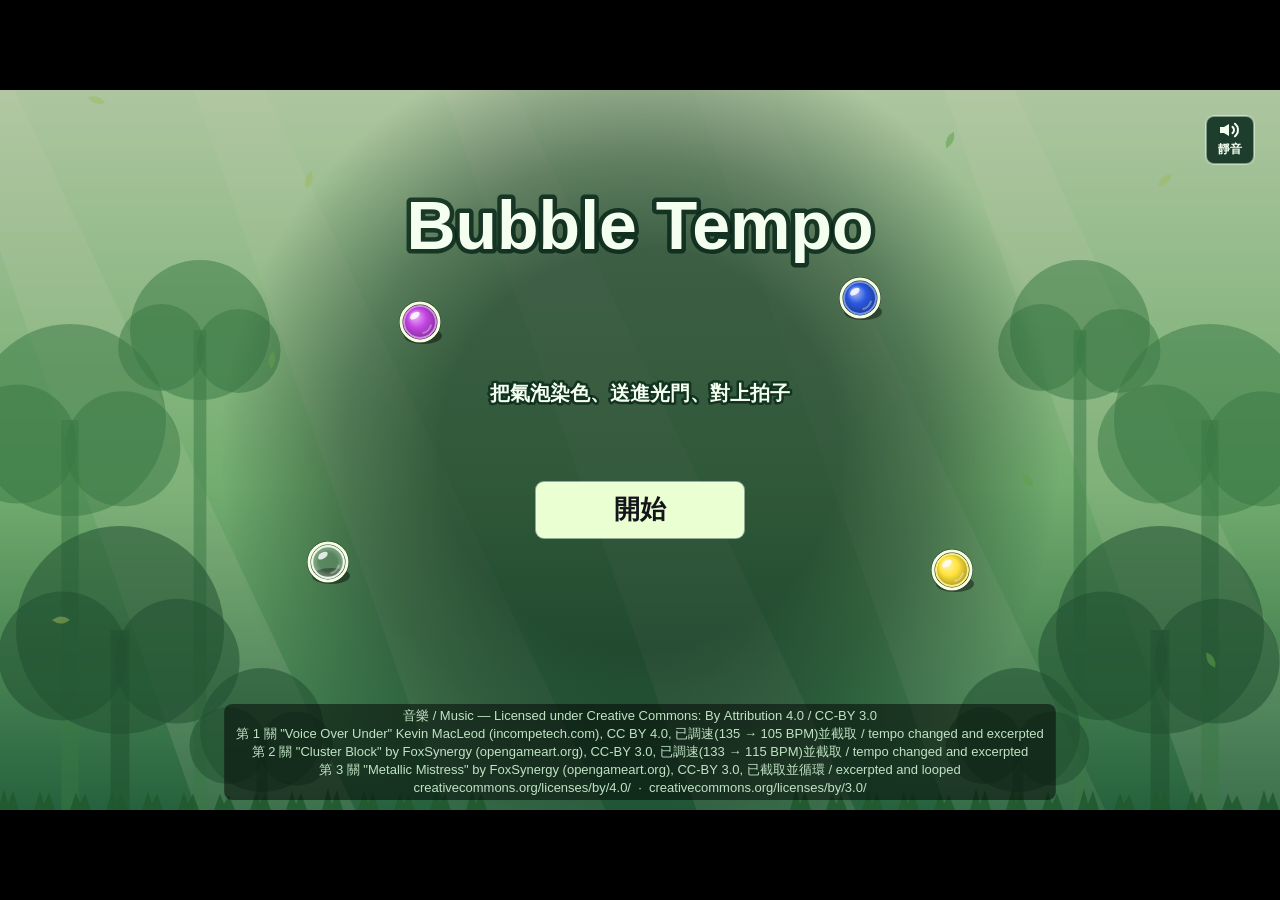
==== release/game/index.html @ 1f077613 "[feat] [Bubble Tempo] [手機版] 1.手機版放大內圈、氣泡、地板與光門標示 2.手機版加大手指抓取範圍 3.手機版HUD放大並移到畫面兩側 4.手機兩側改為背景向外延伸 5.規格" ====
<!DOCTYPE html>
<html lang="zh-Hant">
<head>
<meta charset="utf-8">
<title>Bubble Tempo</title>
<link rel="stylesheet" href="style.css">
</head>
<body>
<div id="stage">
  <canvas id="game"></canvas>
</div>
<!-- pvd-loader -->
<div id="pvd-load" style="position:fixed;inset:0;z-index:9;display:flex;flex-direction:column;align-items:center;justify-content:center;gap:14px;background:#111;color:#e8e8ee;font:600 15px/1.4 system-ui,'Microsoft JhengHei',sans-serif">
<div style="width:min(320px,60vw);height:10px;border-radius:5px;background:#2a2a33;overflow:hidden"><div id="pvd-load-bar" style="width:0;height:100%;border-radius:5px;background:#e8e8ee;transition:width .15s"></div></div>
<div id="pvd-load-text">載入中 0%</div>
</div>
<script>
// 載入進度條(由 game-studio-lab 發布流程產生, 改了遊戲檔要重新產生): FILES = [路徑, 未壓縮位元組]
(function () {
  var FILES = [["art/art.js", 116896], ["audio/sound.js", 5966056], ["game.js", 344598], ["touch.js", 19763]];
  var total = 0, got = [], last = -1, i;
  for (i = 0; i < FILES.length; i++) { total += FILES[i][1]; got.push(0); }
  function post(msg) { try { if (window.parent && window.parent !== window) window.parent.postMessage(msg, location.origin); } catch (e) { /* file:// 開啟時略過 */ } }
  function show() {
    var n = 0; for (var k = 0; k < got.length; k++) n += got[k];
    var p = total ? Math.min(1, n / total) : 1, pct = Math.floor(p * 100);
    if (pct === last) return;
    last = pct;
    document.getElementById('pvd-load-bar').style.width = pct + '%';
    document.getElementById('pvd-load-text').textContent = '載入中 ' + pct + '%';
    post({ type: 'pvd:progress', progress: p });
  }
  function done() {
    got = FILES.map(function (f) { return f[1]; }); show();
    var el = document.getElementById('pvd-load'); if (el) el.parentNode.removeChild(el);
    post({ type: 'pvd:loaded' });
  }
  // 退回做法: 逐個插入 <script src>, 一個載完才載下一個(保持執行順序)
  function byTags(from) {
    if (from >= FILES.length) return done();
    var s = document.createElement('script');
    s.src = FILES[from][0];
    s.onload = s.onerror = function () { got[from] = FILES[from][1]; show(); byTags(from + 1); };
    document.body.appendChild(s);
  }
  function fetchOne(f, k) {
    return fetch(f[0]).then(function (r) {
      if (!r.ok) throw new Error(f[0] + ' ' + r.status);
      if (!r.body || !r.body.getReader) return r.text();
      var rd = r.body.getReader(), parts = [], n = 0;
      function pump() {
        return rd.read().then(function (x) {
          if (x.done) return new Blob(parts).text();
          parts.push(x.value); n += x.value.length; got[k] = Math.min(n, f[1]); show();
          return pump();
        });
      }
      return pump();
    });
  }
  show();
  if (location.protocol === 'file:' || !window.fetch || !window.Blob || !Blob.prototype.text) return byTags(0);
  Promise.all(FILES.map(fetchOne)).then(function (codes) {
    for (var k = 0; k < codes.length; k++) {
      var s = document.createElement('script');
      s.text = codes[k] + '\n//# sourceURL=' + FILES[k][0];
      document.body.appendChild(s);   // 插入即執行, 照 FILES 順序
    }
    done();
  }, function () { got = FILES.map(function () { return 0; }); last = -1; byTags(0); });
})();
</script>
<!-- /pvd-loader -->
</body>
</html>
---- release/game/style.css ----
html, body {
  margin: 0;
  padding: 0;
  background: #000;
  height: 100%;
  overflow: hidden;
}
/* 容器 = 整個視窗(或網站 iframe); 畫布 CSS 尺寸由 game.js 的 fitCanvas 依容器算最大等比尺寸, 這裡只負責置中與黑邊 */
#stage {
  position: fixed;
  left: 0;
  top: 0;
  right: 0;
  bottom: 0;
  display: flex;
  align-items: center;
  justify-content: center;
  background: #000;
}
#game {
  display: block;
  flex: none;
  cursor: default;
  image-rendering: -webkit-optimize-contrast;
}
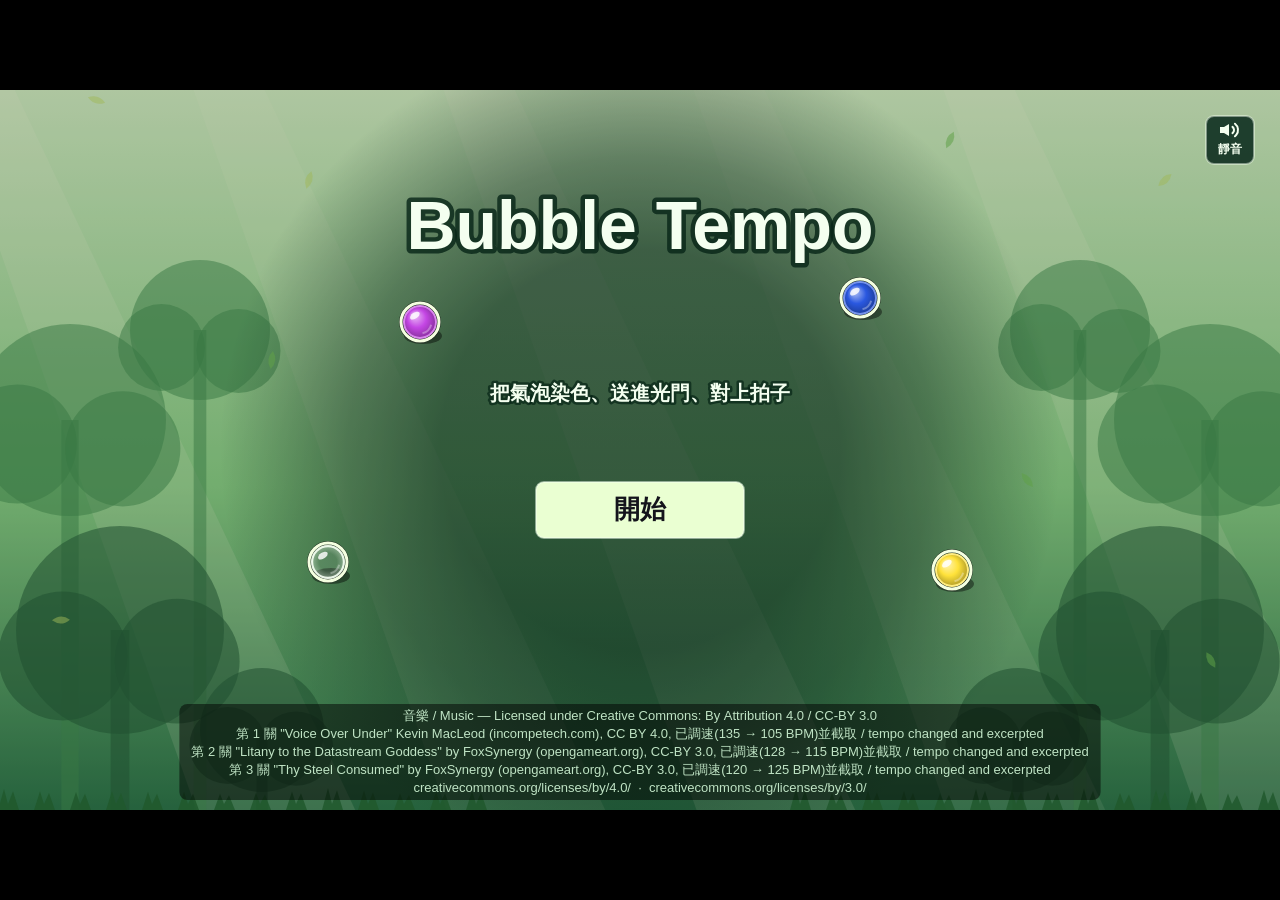
==== commit 039c60e2: "[feat] [Bubble Tempo] [打磨] 1.第2關換曲為Litany to the Datastream Goddess 2.第3關換曲為Thy Steel Consumed, 播完一輪" ====
--- a/release/game/index.html
+++ b/release/game/index.html
@@ -17,7 +17,7 @@
 <script>
 // 載入進度條(由 game-studio-lab 發布流程產生, 改了遊戲檔要重新產生): FILES = [路徑, 未壓縮位元組]
 (function () {
-  var FILES = [["art/art.js", 116896], ["audio/sound.js", 5966056], ["game.js", 344598], ["touch.js", 19763]];
+  var FILES = [["art/art.js", 123846], ["audio/sound.js", 5955589], ["game.js", 346117], ["touch.js", 20279]];
   var total = 0, got = [], last = -1, i;
   for (i = 0; i < FILES.length; i++) { total += FILES[i][1]; got.push(0); }
   function post(msg) { try { if (window.parent && window.parent !== window) window.parent.postMessage(msg, location.origin); } catch (e) { /* file:// 開啟時略過 */ } }
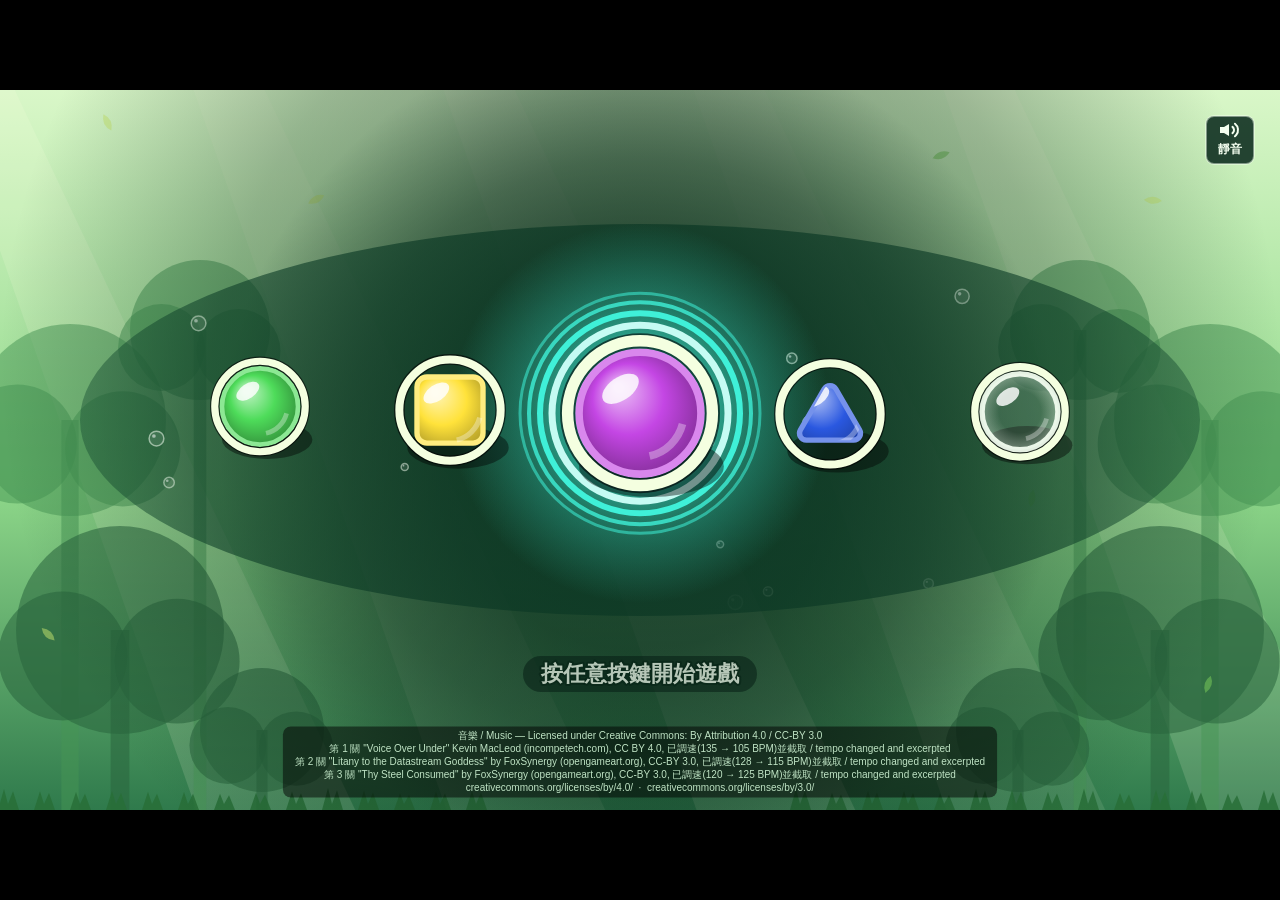
==== commit 822955a5: "[feat] [WebGame_BubbleCatcher] 產出發布用遊戲與素材方案 Co-Authored-By: Claude Opus 5.5 <noreply@anthropic.com>" ====
--- a/release/game/index.html
+++ b/release/game/index.html
@@ -2,7 +2,7 @@
 <html lang="zh-Hant">
 <head>
 <meta charset="utf-8">
-<title>Bubble Tempo</title>
+<title>節奏＋分色</title>
 <link rel="stylesheet" href="style.css">
 </head>
 <body>
@@ -17,7 +17,7 @@
 <script>
 // 載入進度條(由 game-studio-lab 發布流程產生, 改了遊戲檔要重新產生): FILES = [路徑, 未壓縮位元組]
 (function () {
-  var FILES = [["art/art.js", 123846], ["audio/sound.js", 5955589], ["game.js", 346117], ["touch.js", 20279]];
+  var FILES = [["art/art.js", 132884], ["audio/sound.js", 5955589], ["game.js", 215892], ["touch.js", 20279]];
   var total = 0, got = [], last = -1, i;
   for (i = 0; i < FILES.length; i++) { total += FILES[i][1]; got.push(0); }
   function post(msg) { try { if (window.parent && window.parent !== window) window.parent.postMessage(msg, location.origin); } catch (e) { /* file:// 開啟時略過 */ } }
